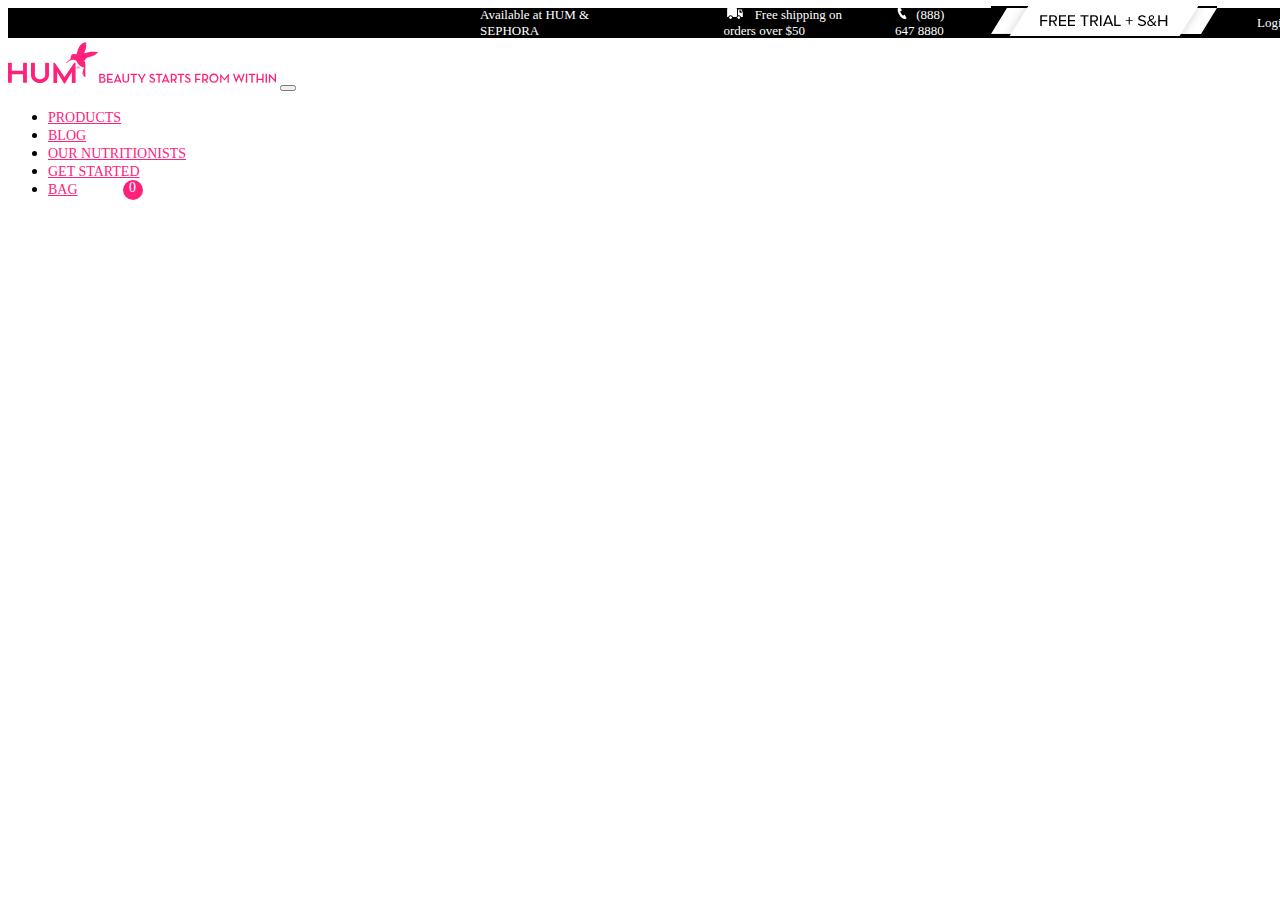
==== src/index.html @ f30cdc11 "added files" ====
<!doctype html>
<html lang="en">

<head>
  <meta charset="utf-8">
  <meta name="viewport" content="width=device-width, initial-scale=1, shrink-to-fit=no">

  <!-- Bootstrap CSS -->
  <link rel="stylesheet" href="https://maxcdn.bootstrapcdn.com/bootstrap/4.0.0-beta.3/css/bootstrap.min.css" integrity="sha384-Zug+QiDoJOrZ5t4lssLdxGhVrurbmBWopoEl+M6BdEfwnCJZtKxi1KgxUyJq13dy"
    crossorigin="anonymous">
    <link rel="stylesheet" href="style/style.css">

  <title>Hum Landing Page</title>
</head>

<body>
  <!-- Page Container -->
  <div class="container-fluid p-0">
    <!-- Top bar -->
    <div class="topBar">
      <div class="avail">Available at HUM & SEPHORA</div>
      <div class="truck"><img src="img/truck.svg" alt="Freight Truck" class="shippingIcon"> Free shipping on orders over $50</div>
      <div class="phoneNumber"><img src="img/phone.svg" alt="Phone Number" class="phoneIcon"> (888) 647 8880</div>
      <div class="freeTrial"><img src="img/free-trial.png" alt="Free Trial"></div>
      <div class="login">Login</div>
    </div>
    <!-- End of Top bar -->

    <!-- NavBar -->
  <nav class="navbar navbar-expand-lg navbar-light bg-white">
    <a class="navbar-brand" href="#"><img src="img/logo-pink.svg" alt="hum-logo" height="50" width="268" id="humLogo"></a>
    <button class="navbar-toggler" type="button" data-toggle="collapse" data-target="#navbarText" aria-controls="navbarText" aria-expanded="false" aria-label="Toggle navigation">
      <span class="navbar-toggler-icon"></span>
    </button>
    <div class="collapse navbar-collapse" id="navbarText">
      <ul class="navbar-nav mr-auto">
        <li class="nav-item">
          <a class="nav-link" href="#">PRODUCTS</a>
        </li>
        <li class="nav-item">
          <a class="nav-link" href="#">BLOG</a>
        </li>
        <li class="nav-item">
          <a class="nav-link" href="#">OUR NUTRITIONISTS</a>
        </li>
        <li class="nav-item">
          <a class="nav-link" href="#">GET STARTED</a>
        </li>
        <li class="nav-item">
          <a class="nav-link" href="#">BAG<span class="badge">0</span></a>
        </li>
      </ul>
    </div>
  </nav>
    



  </div>













  <script src="https://code.jquery.com/jquery-3.2.1.slim.min.js" integrity="sha384-KJ3o2DKtIkvYIK3UENzmM7KCkRr/rE9/Qpg6aAZGJwFDMVNA/GpGFF93hXpG5KkN"
    crossorigin="anonymous"></script>
  <script src="https://cdnjs.cloudflare.com/ajax/libs/popper.js/1.12.9/umd/popper.min.js" integrity="sha384-ApNbgh9B+Y1QKtv3Rn7W3mgPxhU9K/ScQsAP7hUibX39j7fakFPskvXusvfa0b4Q"
    crossorigin="anonymous"></script>
  <script src="https://maxcdn.bootstrapcdn.com/bootstrap/4.0.0-beta.3/js/bootstrap.min.js" integrity="sha384-a5N7Y/aK3qNeh15eJKGWxsqtnX/wWdSZSKp+81YjTmS15nvnvxKHuzaWwXHDli+4"
    crossorigin="anonymous"></script>
</body>

</html>
---- src/style/style.css ----
:root {
  --top-bar-font-size: 	.8125rem;
  --nav-link-font-color: #ff227a;
  --nav-link-font-size: 0.875rem;
  
}


.container-fluid {
  margin: 0;
}

.topBar {
  display: flex;
  align-items: center;
  flex-wrap: nowrap;
  color: white;
  width: 100vw;
  height: 30px;
  background: #000;
  font-size: var(--top-bar-font-size);
}



.shippingIcon {
  height: 11px;
  width: 24px;
  padding-right: 4px;
}

.phoneIcon {
  height: 12px;
  width: 14px;
  padding-right: 4px;
}

.avail {
  margin-left: 29.5rem;
  position: relative;
}

.truck {
  margin-left: 7.6rem;
  position: relative;
}

.phoneNumber {
  margin-left: 1.7rem;
  position: relative;
}

.freeTrial {
  margin-left: 1.5rem;
  position: relative;
}

.login {
  margin-left: 2.5rem;
  position: relative;
}

.badge {
  background-color: #ff227a;
  border-radius: 50%;
  width: 20px;
  height: 20px;
  margin: 0 0 0 45px;
  font-size: var(--nav-link-font-size);
  text-align: center;
  position: absolute;
  color: white;  
}

.nav-link {
  color: var(--nav-link-font-color) !important;
  font-size: var(--nav-link-font-size);

}
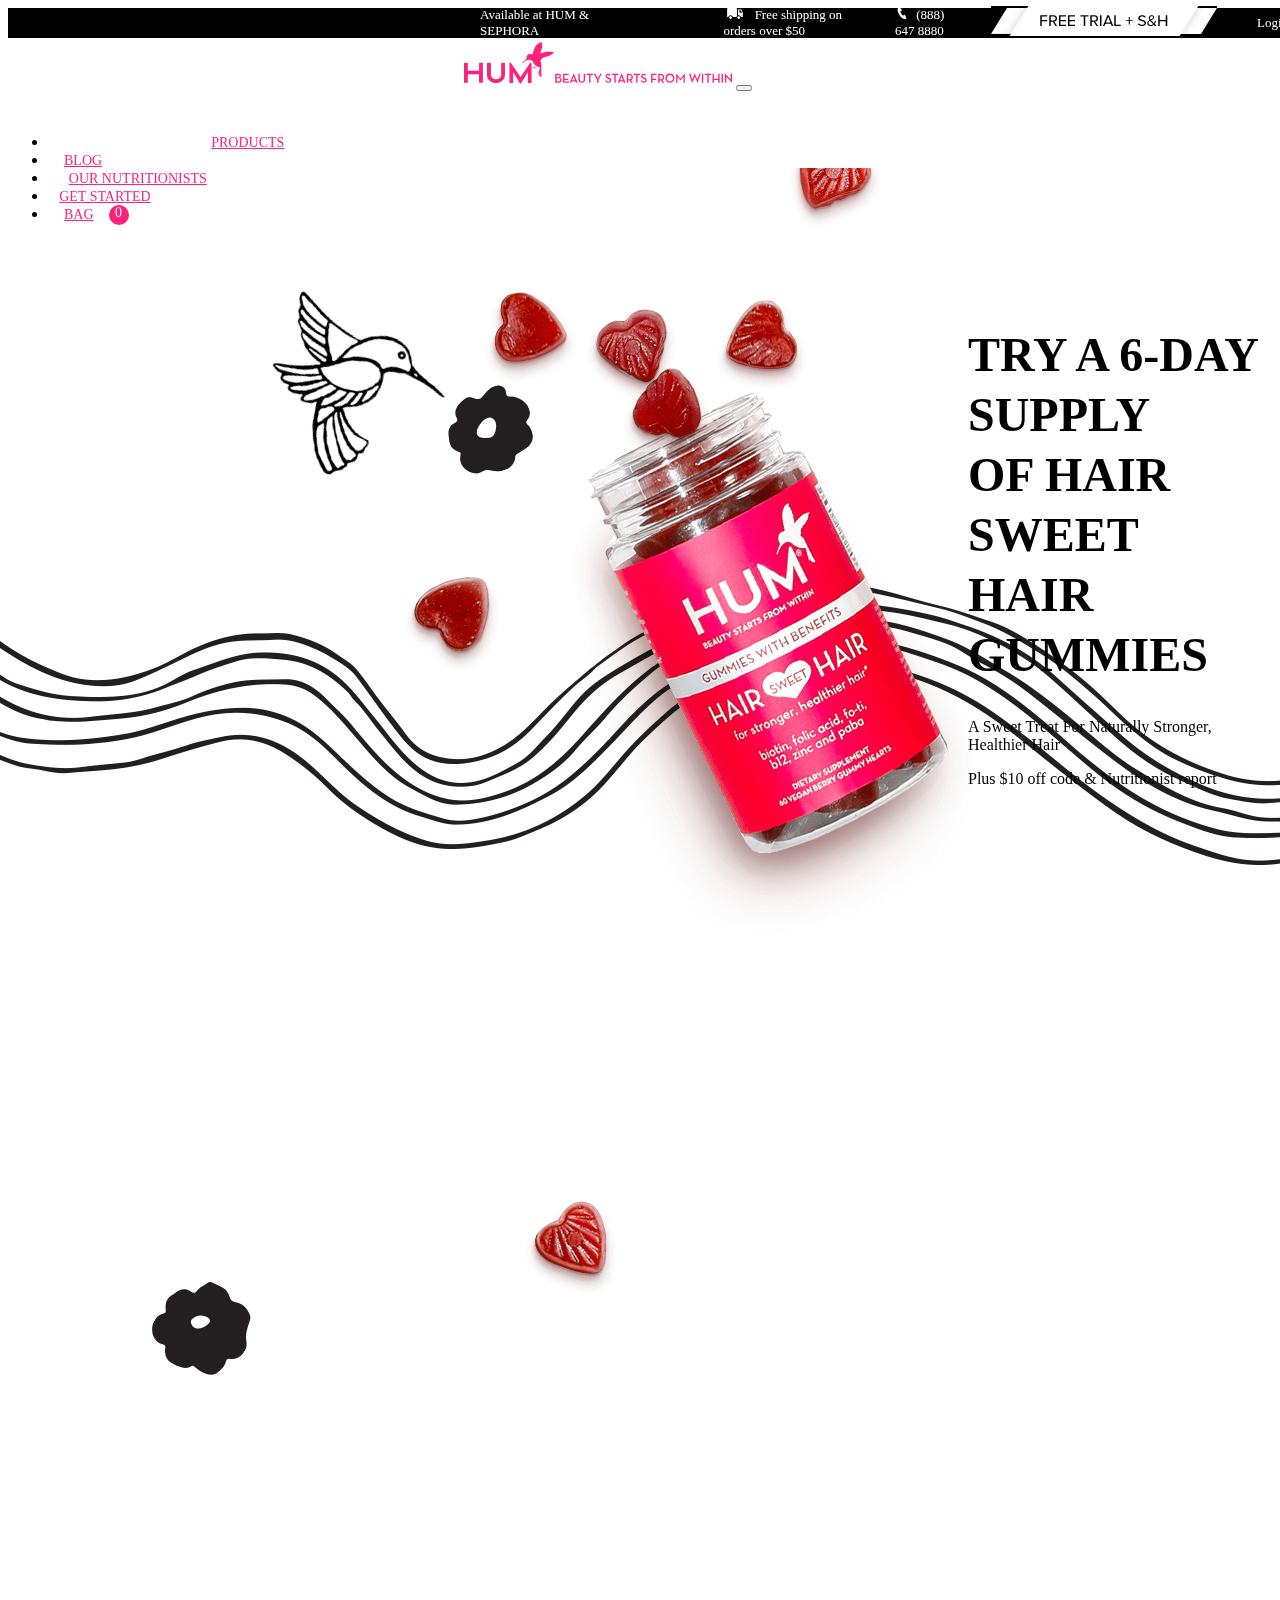
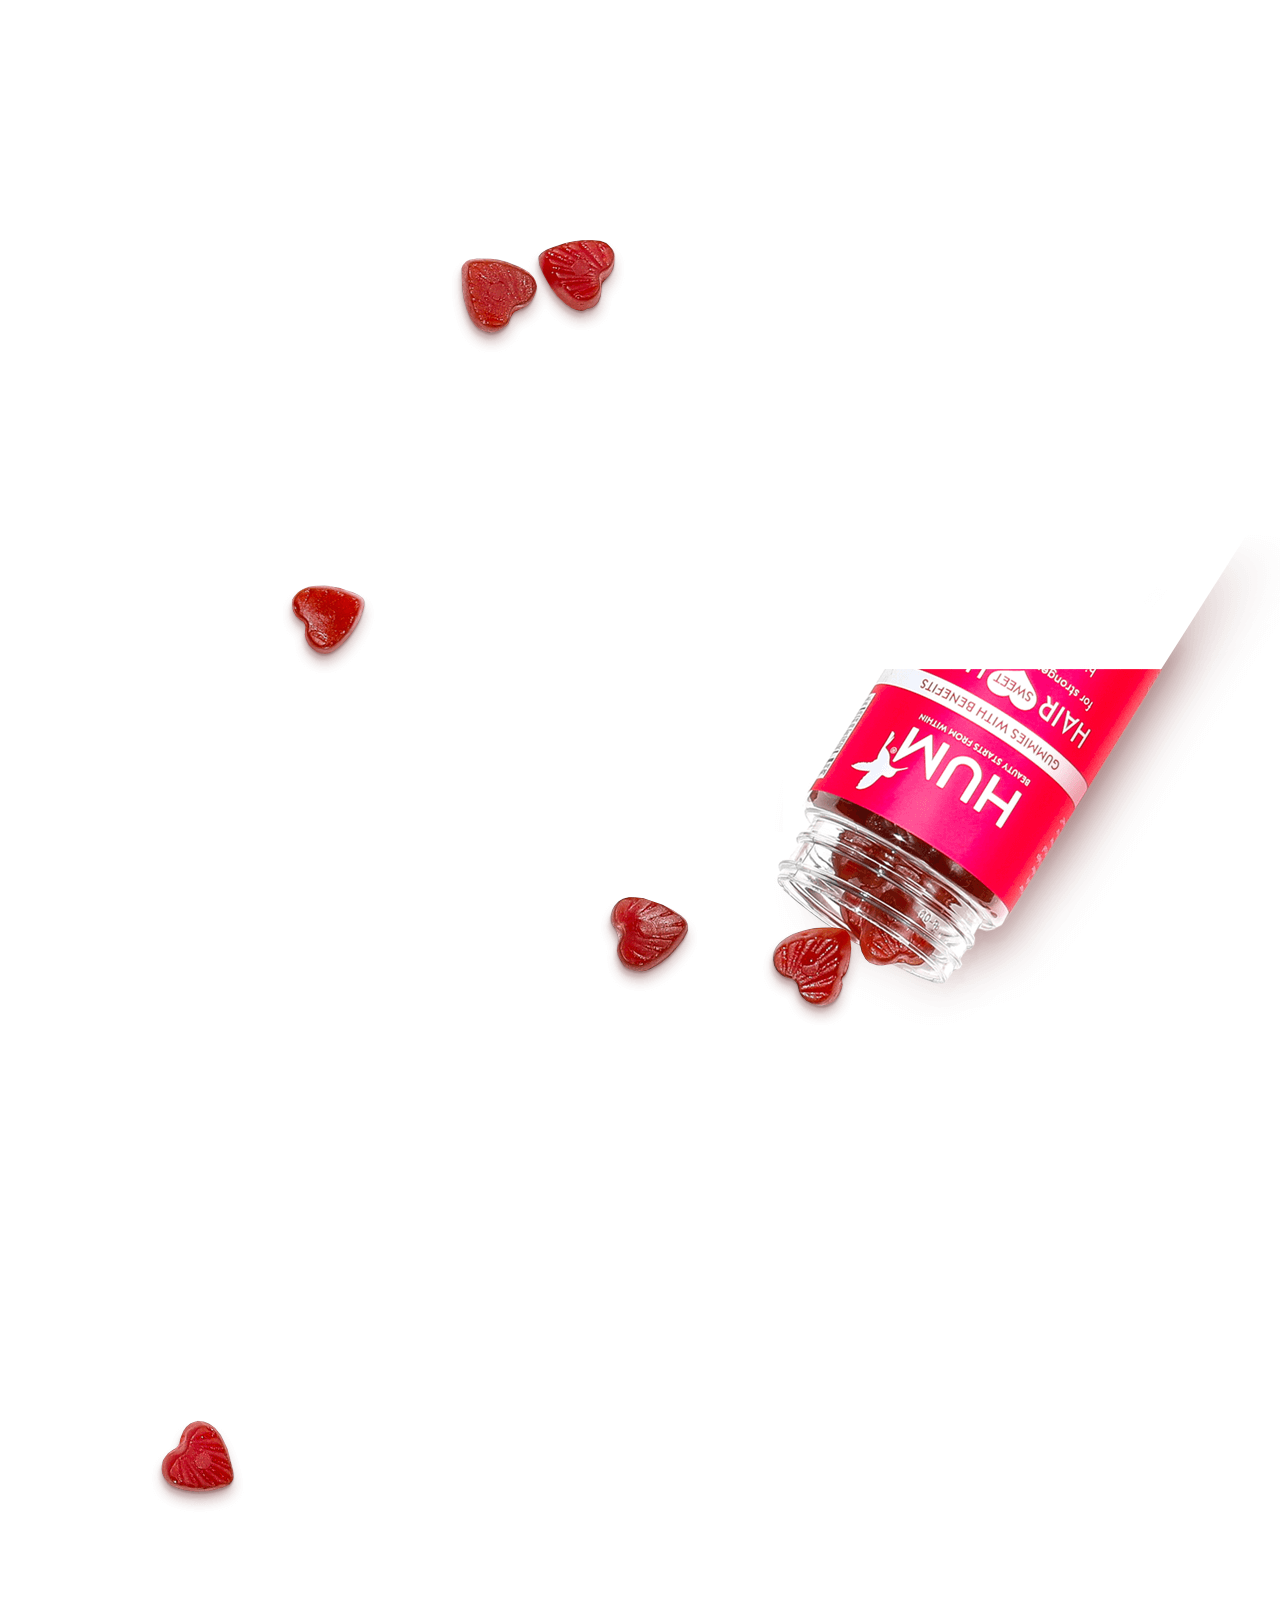
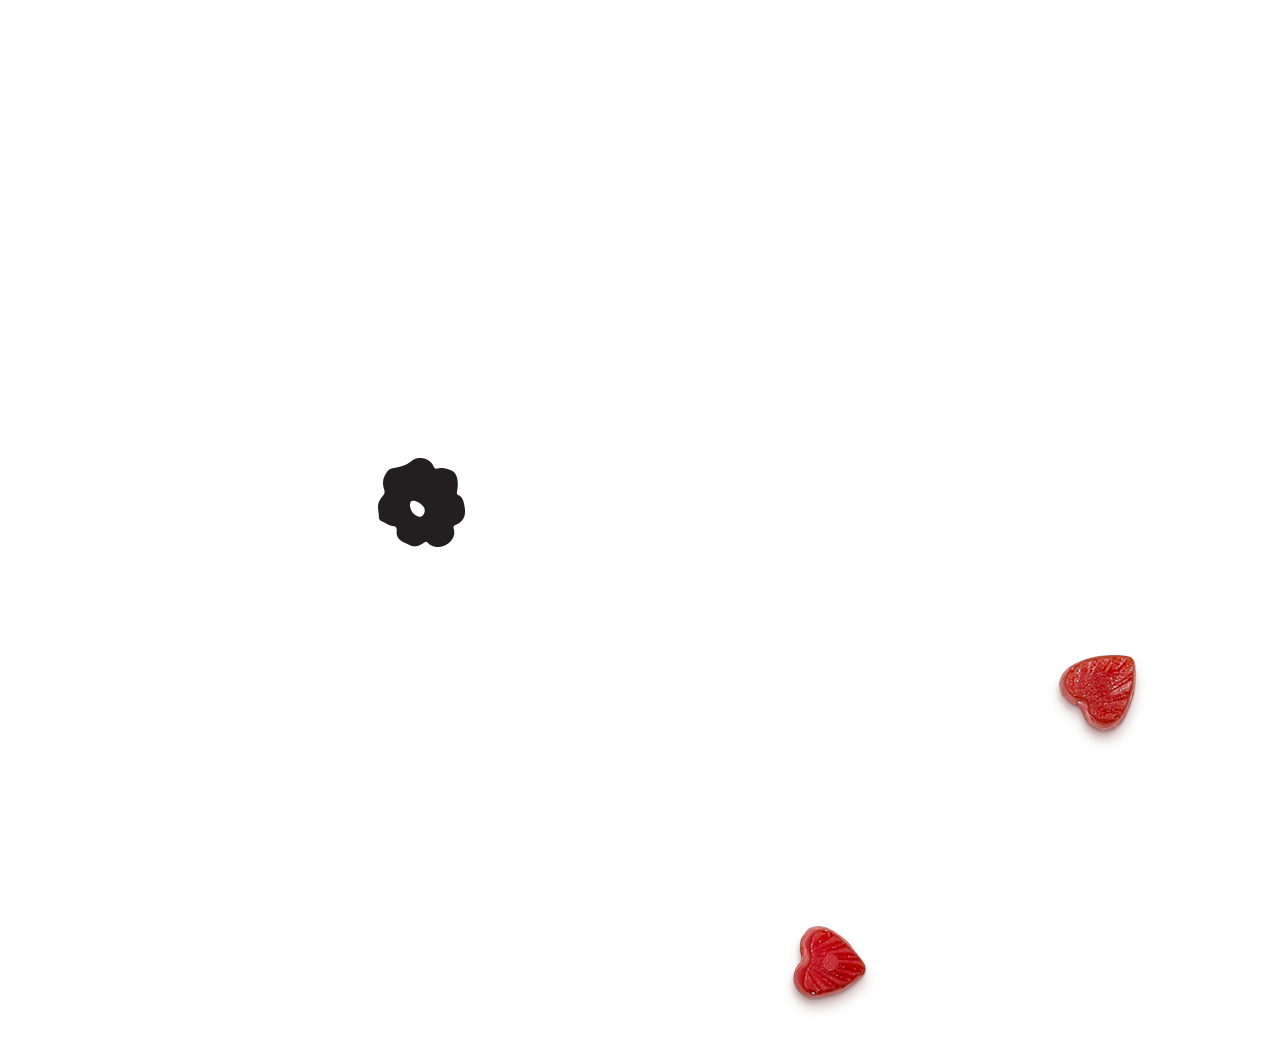
==== commit e31cb7ec: "more code" ====
--- a/src/index.html
+++ b/src/index.html
@@ -27,32 +27,50 @@
     <!-- End of Top bar -->
 
     <!-- NavBar -->
-  <nav class="navbar navbar-expand-lg navbar-light bg-white">
-    <a class="navbar-brand" href="#"><img src="img/logo-pink.svg" alt="hum-logo" height="50" width="268" id="humLogo"></a>
+  <nav class="navbar navbar-expand-lg navbar-light pt-0">
+    <a class="navbar-brand" href="#"><img src="img/logo-pink.svg" alt="hum-logo" height="50" width="268" id="humLogo" style="margin-left: 28.5rem;"></a>
     <button class="navbar-toggler" type="button" data-toggle="collapse" data-target="#navbarText" aria-controls="navbarText" aria-expanded="false" aria-label="Toggle navigation">
       <span class="navbar-toggler-icon"></span>
     </button>
     <div class="collapse navbar-collapse" id="navbarText">
-      <ul class="navbar-nav mr-auto">
-        <li class="nav-item">
-          <a class="nav-link" href="#">PRODUCTS</a>
-        </li>
-        <li class="nav-item">
-          <a class="nav-link" href="#">BLOG</a>
-        </li>
-        <li class="nav-item">
-          <a class="nav-link" href="#">OUR NUTRITIONISTS</a>
-        </li>
-        <li class="nav-item">
-          <a class="nav-link" href="#">GET STARTED</a>
-        </li>
-        <li class="nav-item">
-          <a class="nav-link" href="#">BAG<span class="badge">0</span></a>
-        </li>
-      </ul>
+      <div class="navAlign">
+        <ul class="navbar-nav ml-auto">
+          <li class="nav-item">
+            <a class="nav-link products" href="#">PRODUCTS</a>
+          </li>
+          <li class="nav-item">
+            <a class="nav-link blog" href="#">BLOG</a>
+          </li>
+          <li class="nav-item">
+            <a class="nav-link OurNutritionists" href="#">OUR NUTRITIONISTS</a>
+          </li>
+          <li class="nav-item">
+            <a class="nav-link getStarted" href="#">GET STARTED</a>
+          </li>
+          <li class="nav-item">
+            <a class="nav-link bag" href="#">BAG<span class="badge">0</span></a>
+          </li>
+        </ul>
+      </div>
     </div>
   </nav>
-    
+<!-- End of Navbar -->
+<!-- BG Image -->
+<div class="bgImage"><img src="img/hsh-bg.png" alt="back ground image"></div>
+<div class="row">
+  <div class="col">
+    <h1 class="sixDay">
+      TRY A 6-DAY SUPPLY<br/>
+      OF HAIR SWEET<br/>
+      HAIR GUMMIES<br/>
+    </h1>
+    <div class="sweetTreat">
+      <p>A Sweet Treat For Naturally Stronger, Healthier Hair</p>
+      <p>Plus $10 off code & Nutritionist report</p>
+    </div>
+  </div>
+</div>
+
 
 
 
--- a/src/style/style.css
+++ b/src/style/style.css
@@ -2,9 +2,14 @@
   --top-bar-font-size: 	.8125rem;
   --nav-link-font-color: #ff227a;
   --nav-link-font-size: 0.875rem;
-  
 }
 
+.bgImage {
+  position: absolute;
+  margin-left: -300px;
+  margin-top: -71px;
+  z-index: -1;
+}
 
 .container-fluid {
   margin: 0;
@@ -20,7 +25,6 @@
   background: #000;
   font-size: var(--top-bar-font-size);
 }
-
 
 
 .shippingIcon {
@@ -65,7 +69,7 @@
   border-radius: 50%;
   width: 20px;
   height: 20px;
-  margin: 0 0 0 45px;
+  margin: 0 0 0 15px;
   font-size: var(--nav-link-font-size);
   text-align: center;
   position: absolute;
@@ -75,5 +79,49 @@
 .nav-link {
   color: var(--nav-link-font-color) !important;
   font-size: var(--nav-link-font-size);
+}
 
-}+.products {
+  margin-left: 10.2rem;
+}
+
+.blog {
+  margin-left: 1rem;
+}
+
+.OurNutritionists {
+  margin-left: 1.3rem;
+}
+
+.getStarted {
+  margin-left: 0.7rem;
+}
+
+.bag {
+  margin-left: 1rem;
+}
+
+.navAlign {
+  display: flex !important;
+  justify-content: space-between;
+  flex-wrap: nowrap !important;
+  margin-top: 25px;
+  position: relative !important;
+}
+
+.sixDay {
+  font-size: 3rem;
+  line-height: 3.75rem;
+  position: relative;
+  margin-left: 60rem;
+  margin-top: 5.4rem;
+}
+
+.sweetTreat {
+  position: relative;
+  margin-left: 60rem;
+  margin-top: 1.5rem;
+  margin-bottom: 0px !important;
+  font-weight: 400;
+
+}
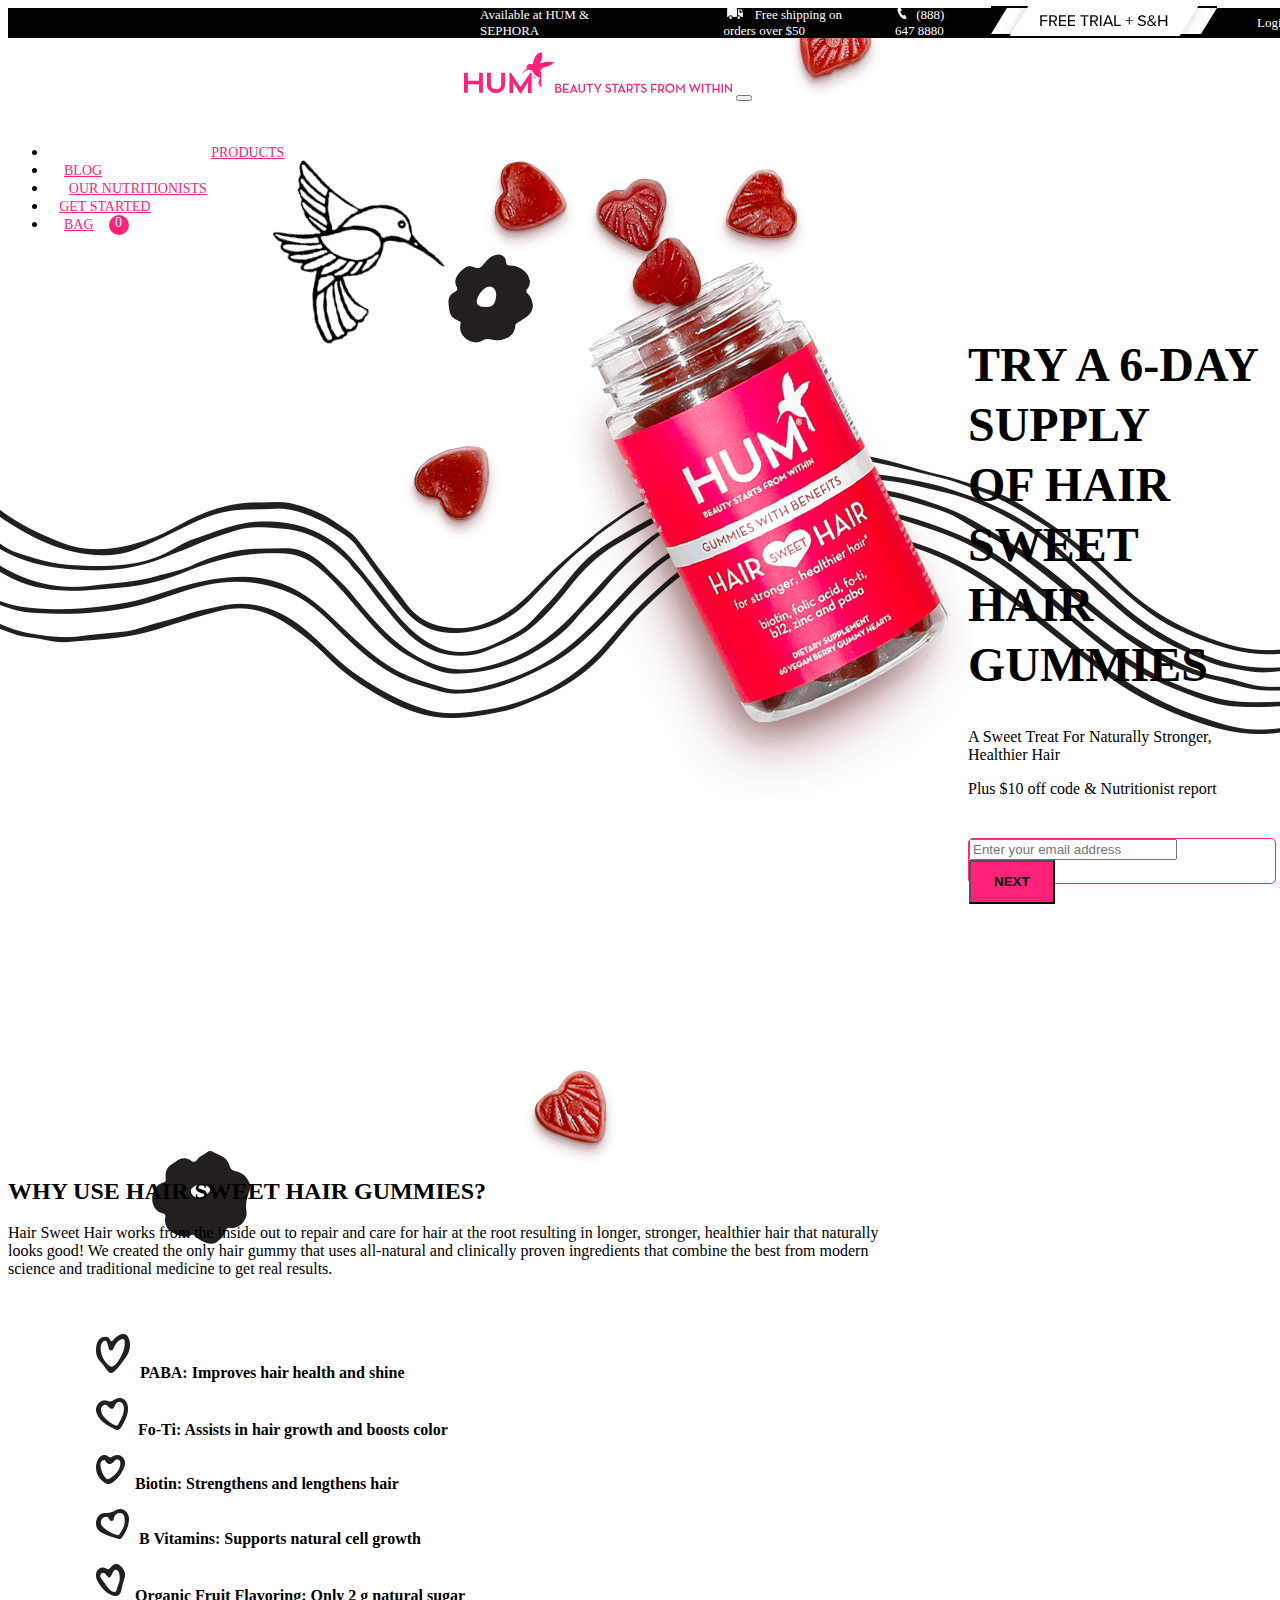
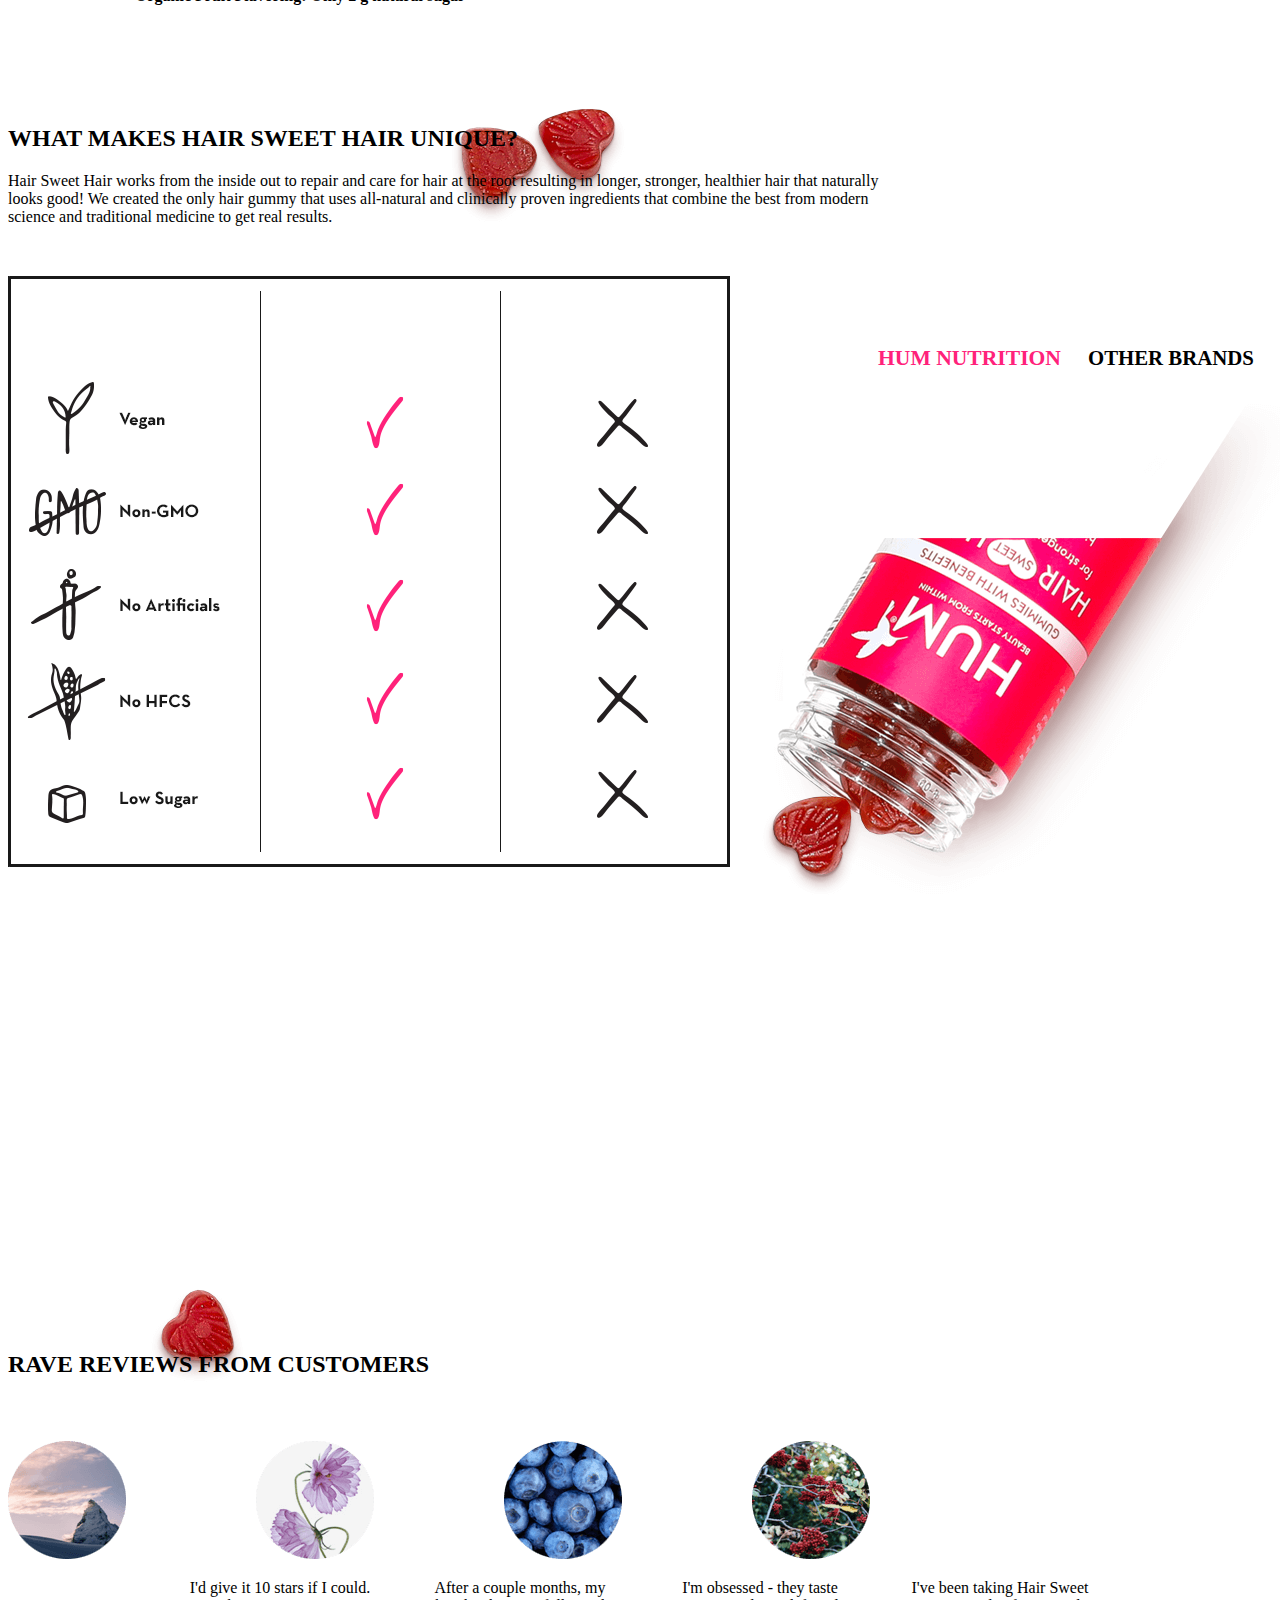
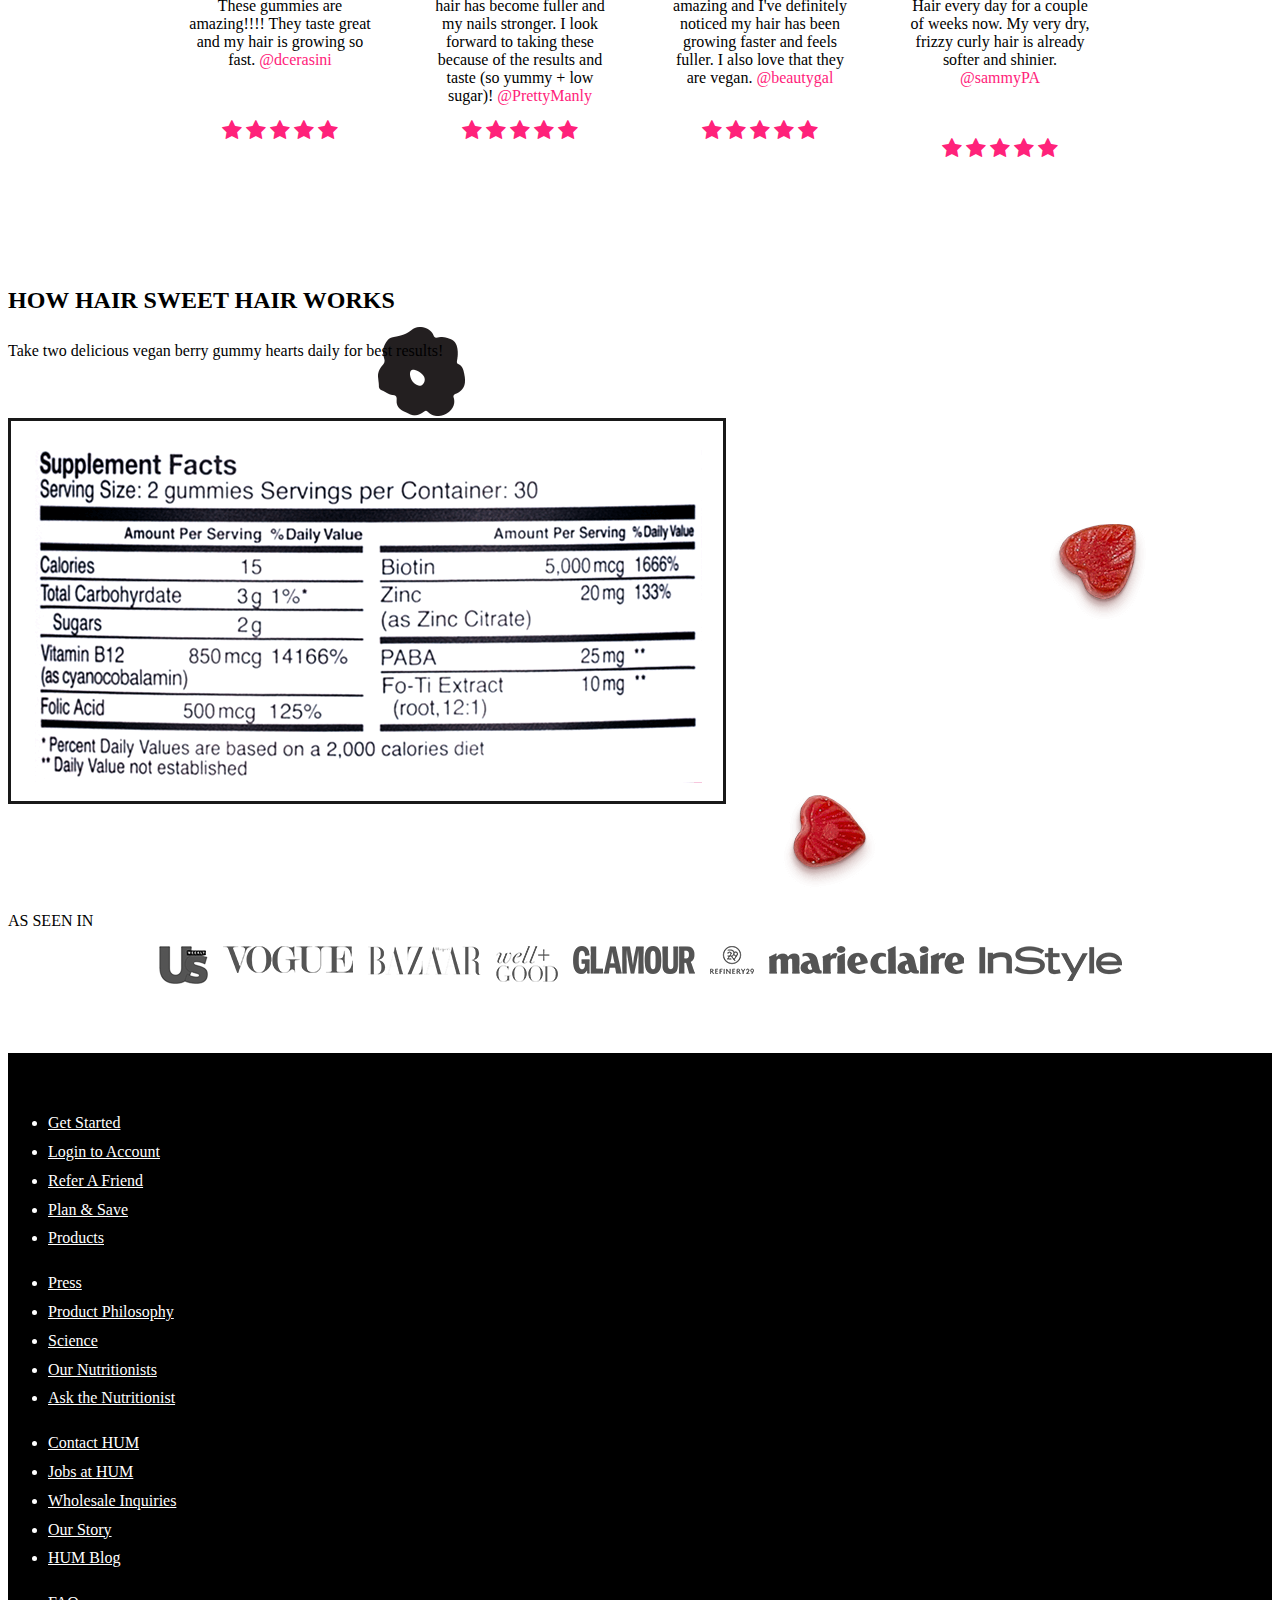
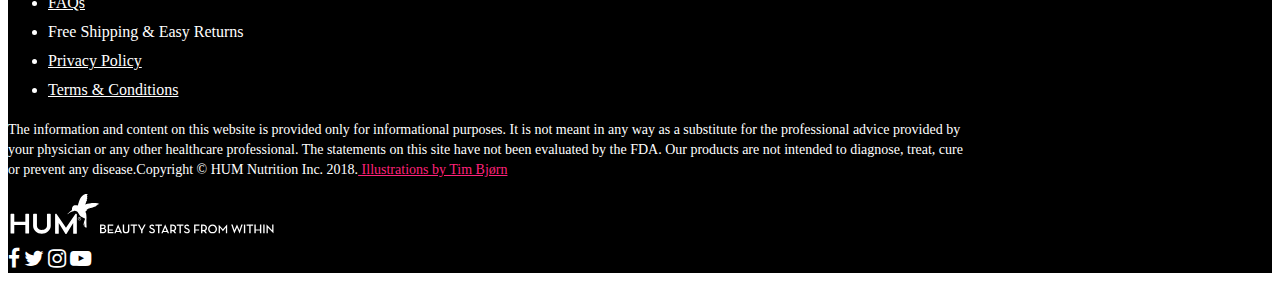
==== commit fadba3af: "finished the test" ====
--- a/src/index.html
+++ b/src/index.html
@@ -9,6 +9,7 @@
   <link rel="stylesheet" href="https://maxcdn.bootstrapcdn.com/bootstrap/4.0.0-beta.3/css/bootstrap.min.css" integrity="sha384-Zug+QiDoJOrZ5t4lssLdxGhVrurbmBWopoEl+M6BdEfwnCJZtKxi1KgxUyJq13dy"
     crossorigin="anonymous">
     <link rel="stylesheet" href="style/style.css">
+    <link href="https://maxcdn.bootstrapcdn.com/font-awesome/4.7.0/css/font-awesome.min.css" rel="stylesheet" integrity="sha384-wvfXpqpZZVQGK6TAh5PVlGOfQNHSoD2xbE+QkPxCAFlNEevoEH3Sl0sibVcOQVnN" crossorigin="anonymous">
 
   <title>Hum Landing Page</title>
 </head>
@@ -25,10 +26,12 @@
       <div class="login">Login</div>
     </div>
     <!-- End of Top bar -->
-
+    <!-- BG Image -->
+    <div class="bgImage"><img src="img/hsh-bg.png" alt="back ground image"></div>
+    <!-- End -->
     <!-- NavBar -->
   <nav class="navbar navbar-expand-lg navbar-light pt-0">
-    <a class="navbar-brand" href="#"><img src="img/logo-pink.svg" alt="hum-logo" height="50" width="268" id="humLogo" style="margin-left: 28.5rem;"></a>
+    <a class="navbar-brand" href="#"><img src="img/logo-pink.svg" alt="hum-logo" height="50" width="268" id="humLogo" style="margin-left: 28.5rem; margin-top: 10px;"></a>
     <button class="navbar-toggler" type="button" data-toggle="collapse" data-target="#navbarText" aria-controls="navbarText" aria-expanded="false" aria-label="Toggle navigation">
       <span class="navbar-toggler-icon"></span>
     </button>
@@ -55,8 +58,7 @@
     </div>
   </nav>
 <!-- End of Navbar -->
-<!-- BG Image -->
-<div class="bgImage"><img src="img/hsh-bg.png" alt="back ground image"></div>
+<!-- Try Product Input -->
 <div class="row">
   <div class="col">
     <h1 class="sixDay">
@@ -65,35 +67,204 @@
       HAIR GUMMIES<br/>
     </h1>
     <div class="sweetTreat">
-      <p>A Sweet Treat For Naturally Stronger, Healthier Hair</p>
+      <p class="mb-0">A Sweet Treat For Naturally Stronger, Healthier Hair</p>
       <p>Plus $10 off code & Nutritionist report</p>
-    </div>
-  </div>
-</div>
-
-
-
-
-  </div>
-
-
-
-
-
-
-
-
-
-
-
-
-
+      <div class="input-group mb-3">
+        <input type="email" class="form-control" placeholder="Enter your email address" aria-label="User Email" aria-describedby="basic-addon2">
+        <div class="input-group-append">
+          <button class="btn text-white" type="button">NEXT</button>
+        </div>
+      </div>
+    </div>   
+  </div>
+</div>
+<!-- End of input -->
+<!-- Why Use Hair Block -->
+<div class="hairBlock text-center">
+  <h2>WHY USE HAIR SWEET HAIR GUMMIES?</h2>
+  <P>Hair Sweet Hair works from the inside out to repair and care for hair at the root resulting in longer, stronger, healthier hair that naturally<br />looks good! We created the only hair gummy that uses all-natural and clinically proven ingredients that combine the best from modern<br />science and traditional medicine to get real results.</P>
+    <ul class="hearts">
+      <li><img src="img/p1.png" class="heartLi">PABA: Improves hair health and shine</li>
+      <li><img src="img/p2.png" class="heartLi">Fo-Ti: Assists in hair growth and boosts color</li>
+      <li><img src="img/p3.png" class="heartLi">Biotin: Strengthens and lengthens hair</li>
+      <li><img src="img/p4.png" class="heartLi">B Vitamins: Supports natural cell growth</li>
+      <li><img src="img/p5.png" class="heartLi">Organic Fruit Flavoring: Only 2 g natural sugar</li>
+    </ul>
+</div>
+<!-- End why use hair -->
+<!-- What makes hair sweet block -->
+<div class="hairSweet text-center">
+  <h2>WHAT MAKES HAIR SWEET HAIR UNIQUE?</h2>
+  <p>Hair Sweet Hair works from the inside out to repair and care for hair at the root resulting in longer, stronger, healthier hair that naturally<br />
+    looks good! We created the only hair gummy that uses all-natural and clinically proven ingredients that combine the best from modern<br /> science and traditional medicine to get real results.</p>
+    <div class="humNutrition">HUM NUTRITION</div>
+    <div class="otherBrandsText">OTHER BRANDS</div>
+    <div class="otherBrands"><img src="img/HSHimage.png" alt="Compare Image"></div>
+</div>
+<!-- end what makes hair sweet-->
+<!-- Customer Review -->
+<div class="container1">
+  <div class="row">
+    <div class="col text-center text-uppercase px-auto">
+      <h2>RAVE REVIEWS FROM CUSTOMERS</h2>
+    </div>
+  </div>
+  <div class="row d-block">
+     <div class="col-12 text-center py-3">
+       <img class="raveImg" src="img/layer-192.png" width="862" height="118" atl="customer's review">
+     </div>
+  </div>
+  <div class="rowGrid">
+    <div>
+      <p>I'd give it 10 stars if I could. These gummies are amazing!!!! They taste great and my hair is growing so fast.
+        <span class="d-block pinkSymbol ">@dcerasini</span>
+      </p><br><br>
+      <div class="stars1">
+        <span class="fa fa-star fa-lg" aria-hidden="true"></span>
+        <span class="fa fa-star fa-lg" aria-hidden="true"></span>
+        <span class="fa fa-star fa-lg" aria-hidden="true"></span>
+        <span class="fa fa-star fa-lg" aria-hidden="true"></span>
+        <span class="fa fa-star fa-lg" aria-hidden="true"></span>
+      </div>
+    </div>
+    <div>
+      <p>After a couple months, my hair has become fuller and my nails stronger. I look forward to taking these because of the results and taste (so yummy + low sugar)!
+        <span class="d-block pinkSymbol ">@PrettyManly</span>
+      </p>
+      <div class="stars2">
+        <span class="fa fa-star fa-lg" aria-hidden="true"></span>
+        <span class="fa fa-star fa-lg" aria-hidden="true"></span>
+        <span class="fa fa-star fa-lg" aria-hidden="true"></span>
+        <span class="fa fa-star fa-lg" aria-hidden="true"></span>
+        <span class="fa fa-star fa-lg" aria-hidden="true"></span>
+      </div>
+    </div>
+    <div>
+      <p>I'm obsessed - they taste amazing and I've definitely noticed my hair has been growing faster and feels fuller. I also love
+      that they are vegan.
+        <span class="d-block pinkSymbol ">@beautygal</span>
+      </p><br>
+      <div class="stars3">
+        <span class="fa fa-star fa-lg" aria-hidden="true"></span>
+        <span class="fa fa-star fa-lg" aria-hidden="true"></span>
+        <span class="fa fa-star fa-lg" aria-hidden="true"></span>
+        <span class="fa fa-star fa-lg" aria-hidden="true"></span>
+        <span class="fa fa-star fa-lg" aria-hidden="true"></span>
+      </div>
+    </div>
+    <div>
+      <p>I've been taking Hair Sweet Hair every day for a couple of weeks now. My very dry, frizzy curly hair is already softer
+        and shinier.
+        <span class="d-block pinkSymbol ">@sammyPA</span>
+      </p><br><br>
+      <div class="stars4">
+        <span class="fa fa-star fa-lg" aria-hidden="true"></span>
+        <span class="fa fa-star fa-lg" aria-hidden="true"></span>
+        <span class="fa fa-star fa-lg" aria-hidden="true"></span>
+        <span class="fa fa-star fa-lg" aria-hidden="true"></span>
+        <span class="fa fa-star fa-lg" aria-hidden="true"></span>
+      </div>
+    </div>
+  </div>
+</div>
+<div class="howItWorks text-center">
+  <h2>HOW HAIR SWEET HAIR WORKS</h2>
+  <p class="vegan">Take two delicious vegan berry gummy hearts daily for best results!</p>
+  <div class="supFacts">
+    <img src="img/2-layers.png" alt="Supplement Facts">
+  </div>
+</div>
+<!-- end of customer review -->
+<!-- As Seen on Magazine -->
+<div>
+  <p class="text-center asSeenIn">AS SEEN IN</p>
+</div>
+<div class="magazineImg">
+  <div><img src="img/us-weekly.png" alt="us-weekly"></div>
+  <div><img src="img/vogue.png" alt="vogue"></div>
+  <div><img src="img/harpers-bazaar.png" alt="harpers-bazaar"></div>
+  <div><img src="img/well-and-good.png" alt="well-and-good"></div>
+  <div><img src="img/glamour.png" alt="glamours"></div>
+  <div><img src="img/refinery-29.png" alt="refinery-29"></div>
+  <div><img src="img/marie-claire.png" alt="Marie Claire"></div>
+  <div><img src="img/in-style.png" alt="in-style"></div>
+</div>
+<!-- end Magizine -->
+<!-- Footer -->
+<footer>
+  <div class="container pageFooter">
+    <div class="row">
+      <div class="col-6 col-md-3">
+        <ul class="list-unstyled">
+          <li><a href="#" title="Get Started">Get Started</a></li>
+          <li><a href="#" title="Login to Account">Login to Account</a></li>
+          <li><a href="#" title="Refer A Friend">Refer A Friend</a></li>
+          <li><a href="#" title="Plan & Save">Plan & Save</a></li>
+          <li><a href="#" title="Products">Products</a></li>
+        </ul>
+      </div>
+      <div class="col-6 col-md-3">
+        <ul class="list-unstyled">
+          <li><a href="#" title="Press">Press</a></li>
+          <li><a href="#" title="Product Philosophy">Product Philosophy</a></li>
+          <li><a href="#" title="Science">Science</a></li>
+          <li><a href="#" title="Our Nutritionists">Our Nutritionists</a></li>
+          <li><a href="#" title="Ask the Nutritionist">Ask the Nutritionist</a></li>
+        </ul>
+      </div>
+      <div class="col-6 col-md-3">
+        <ul class="list-unstyled">
+          <li><a href="#" title="Contact HUM">Contact HUM</a></li>
+          <li><a href="#" title="Jobs at HUM">Jobs at HUM</a></li>
+          <li><a href="#" title="Wholesale Inquiries">Wholesale Inquiries</a></li>
+          <li><a href="#" title="Our Story">Our Story</a></li>
+          <li><a href="#" title="HUM Blog">HUM Blog</a></li>
+        </ul>
+      </div>
+      <div class="col-6 col-md-3">
+        <ul class="list-unstyled">
+          <li><a href="#" title="FAQs">FAQs</a></li>
+          <li><a href="#" title="Free Shipping & Easy Returns"></a>Free Shipping & Easy Returns </li>
+          <li><a href="#" title="Privacy Policy">Privacy Policy</a></li>
+          <li><a href="#" title="Terms & Conditions">Terms & Conditions</a></li>
+        </ul>
+      </div>
+      </div>
+      <div class="row text-center px-5 pt-4">
+        <div class="col note-footer text-center">
+          <p>The information and content on this website is provided only for informational purposes. It is not meant in any way as a
+          substitute for the professional advice provided by your physician or any other healthcare professional. The statements
+          on this site have not been evaluated by the FDA. Our products are not intended to diagnose, treat, cure or prevent any
+          disease.<span class="d-block">Copyright © HUM Nutrition Inc. 2018.<a href="#" title="company"> Illustrations by Tim Bjørn</a></span>
+          </p>
+      </div>
+      </div>
+      <div class="row py-5">
+      <div class="col-9">
+        <img src="img/logo.svg" width="268"  height="40" atl="logo"/>
+      </div>
+      <div class="col-3 text-left align-self-end">
+        <a href="#" title="social"><span class="fa fa-facebook fa-lg px-2" aria-hidden="true"></span></a>
+        <a href="#" title="social"><span class="fa fa-twitter fa-lg px-2" aria-hidden="true"></span></a>
+        <a href="#" title="social"><span class="fa fa-instagram fa-lg px-2" aria-hidden="true"></span></a>
+        <a href="#" title="social"><span class="fa fa-youtube-play fa-lg px-2" aria-hidden="true"></span></a>
+      </div>
+      </div>
+      </div>
+    </footer>
+    <!-- end -->
+  </div>
   <script src="https://code.jquery.com/jquery-3.2.1.slim.min.js" integrity="sha384-KJ3o2DKtIkvYIK3UENzmM7KCkRr/rE9/Qpg6aAZGJwFDMVNA/GpGFF93hXpG5KkN"
     crossorigin="anonymous"></script>
   <script src="https://cdnjs.cloudflare.com/ajax/libs/popper.js/1.12.9/umd/popper.min.js" integrity="sha384-ApNbgh9B+Y1QKtv3Rn7W3mgPxhU9K/ScQsAP7hUibX39j7fakFPskvXusvfa0b4Q"
     crossorigin="anonymous"></script>
   <script src="https://maxcdn.bootstrapcdn.com/bootstrap/4.0.0-beta.3/js/bootstrap.min.js" integrity="sha384-a5N7Y/aK3qNeh15eJKGWxsqtnX/wWdSZSKp+81YjTmS15nvnvxKHuzaWwXHDli+4"
     crossorigin="anonymous"></script>
+  <!-- <script>
+    for (let i = 0; i < 5; i++) {
+    document.qu('&#9733');
+    }
+  </script>   -->
 </body>
 
 </html>--- a/src/style/style.css
+++ b/src/style/style.css
@@ -2,13 +2,14 @@
   --top-bar-font-size: 	.8125rem;
   --nav-link-font-color: #ff227a;
   --nav-link-font-size: 0.875rem;
+  --primary-pink-color: #ff227a;
 }
 
 .bgImage {
-  position: absolute;
+  position: absolute !important;
   margin-left: -300px;
-  margin-top: -71px;
-  z-index: -1;
+  margin-top: -1px;
+  z-index: -10;
 }
 
 .container-fluid {
@@ -26,7 +27,6 @@
   font-size: var(--top-bar-font-size);
 }
 
-
 .shippingIcon {
   height: 11px;
   width: 24px;
@@ -65,7 +65,7 @@
 }
 
 .badge {
-  background-color: #ff227a;
+  background-color: var(--primary-pink-color);
   border-radius: 50%;
   width: 20px;
   height: 20px;
@@ -79,6 +79,7 @@
 .nav-link {
   color: var(--nav-link-font-color) !important;
   font-size: var(--nav-link-font-size);
+  padding-top: 20px;
 }
 
 .products {
@@ -121,7 +122,174 @@
   position: relative;
   margin-left: 60rem;
   margin-top: 1.5rem;
-  margin-bottom: 0px !important;
   font-weight: 400;
-
-}
+}
+
+input {
+  width: 200px;
+}
+
+.input-group {
+  width: 306px;
+  height: 44px;
+  margin-top: 40px;
+  border: 1px solid var(--primary-pink-color);
+  border-radius: 5px;
+
+}
+
+.btn {
+  width: 85.6px;
+  height: 44px;
+  background: var(--primary-pink-color);
+  font-weight: bold;  
+}
+
+.hairBlock {
+  margin-top: 294px;
+}
+
+.hearts {
+  margin-top: 30px;
+  list-style: none;
+  font-weight: bold;
+  height: 360px;
+  padding-left: 44px;
+  padding-top: 5px;
+  width: auto;
+  display: inline-block;
+  line-height: 40px;
+  }
+
+ .hearts li {
+  text-align: left !important;
+  padding-left: 44px;
+  padding-top: 5px;
+ }
+
+.heartLi {
+  padding-right: 10px;
+  padding-bottom: 5px;
+}
+
+.otherBrands {
+  margin-top: 50px;
+}
+
+.humNutrition {
+  position: absolute;
+  z-index: 10;
+  color: var(--primary-pink-color);
+  font-weight: bold;
+  width: 210px;
+  height: 30px;
+  margin-left: 870px;
+  margin-top: 104px;
+  font-size: 1.35rem;
+}
+
+.otherBrandsText {
+  position: absolute;
+  z-index: 10;
+  color: #000;
+  font-weight: bold;
+  width: 210px;
+  height: 30px;
+  margin-left: 1080px;
+  margin-top: 104px;
+  font-size: 1.3rem;
+}
+
+.container1 {
+  margin-top: 480px;
+}
+
+.fa-star, .pinkSymbol {
+  color: var(--primary-pink-color);
+}
+
+.reviewText {
+  margin-left: 55px;
+}
+
+.reviewText1 {
+  margin-left: 400px;
+}
+
+.rowGrid {
+  display: grid;
+  grid-template-columns: 190px 190px 190px 190px;
+  justify-content: center;
+  text-align: center;
+  grid-gap: 50px;
+}
+
+.raveImg {
+  margin-top: 43px;
+}
+
+.howItWorks {
+  margin-top: 130px;
+}
+
+.supFacts {
+  margin-top: 58px;
+}
+
+.vegan {
+  margin-top: 28px;
+}
+
+.asSeenIn {
+  margin-top: 104px;
+}
+
+.magazineImg {
+  margin-top: 15px;
+  margin-bottom: 65px;
+  display: grid;
+  grid-template-columns: auto auto auto auto auto auto auto auto;
+  grid-gap: 15px;
+  justify-content: center;
+  align-content: center;
+  text-align: center;
+}
+
+footer {
+  background-color: #000;
+  color: #fff;
+  padding-top: 40px;
+  line-height: 1.8;
+  font-size: 16px;
+}
+
+footer a {
+  color: #fff;
+}
+
+footer a:hover {
+  color: #fff;
+  text-decoration: none;
+  font-weight: bold;
+}
+
+footer .fa {
+  color: #fff;
+}
+
+.note-footer {
+  font-size: 14px;
+  line-height: 20px;
+  font-weight: 300;
+  max-width: 968px;
+}
+
+.note-footer a {
+  color: var(--primary-pink-color);
+}
+
+.note-footer span a:hover {
+  text-decoration: none;
+  font-weight: bold;
+  color: var(--primary-pink-color);
+}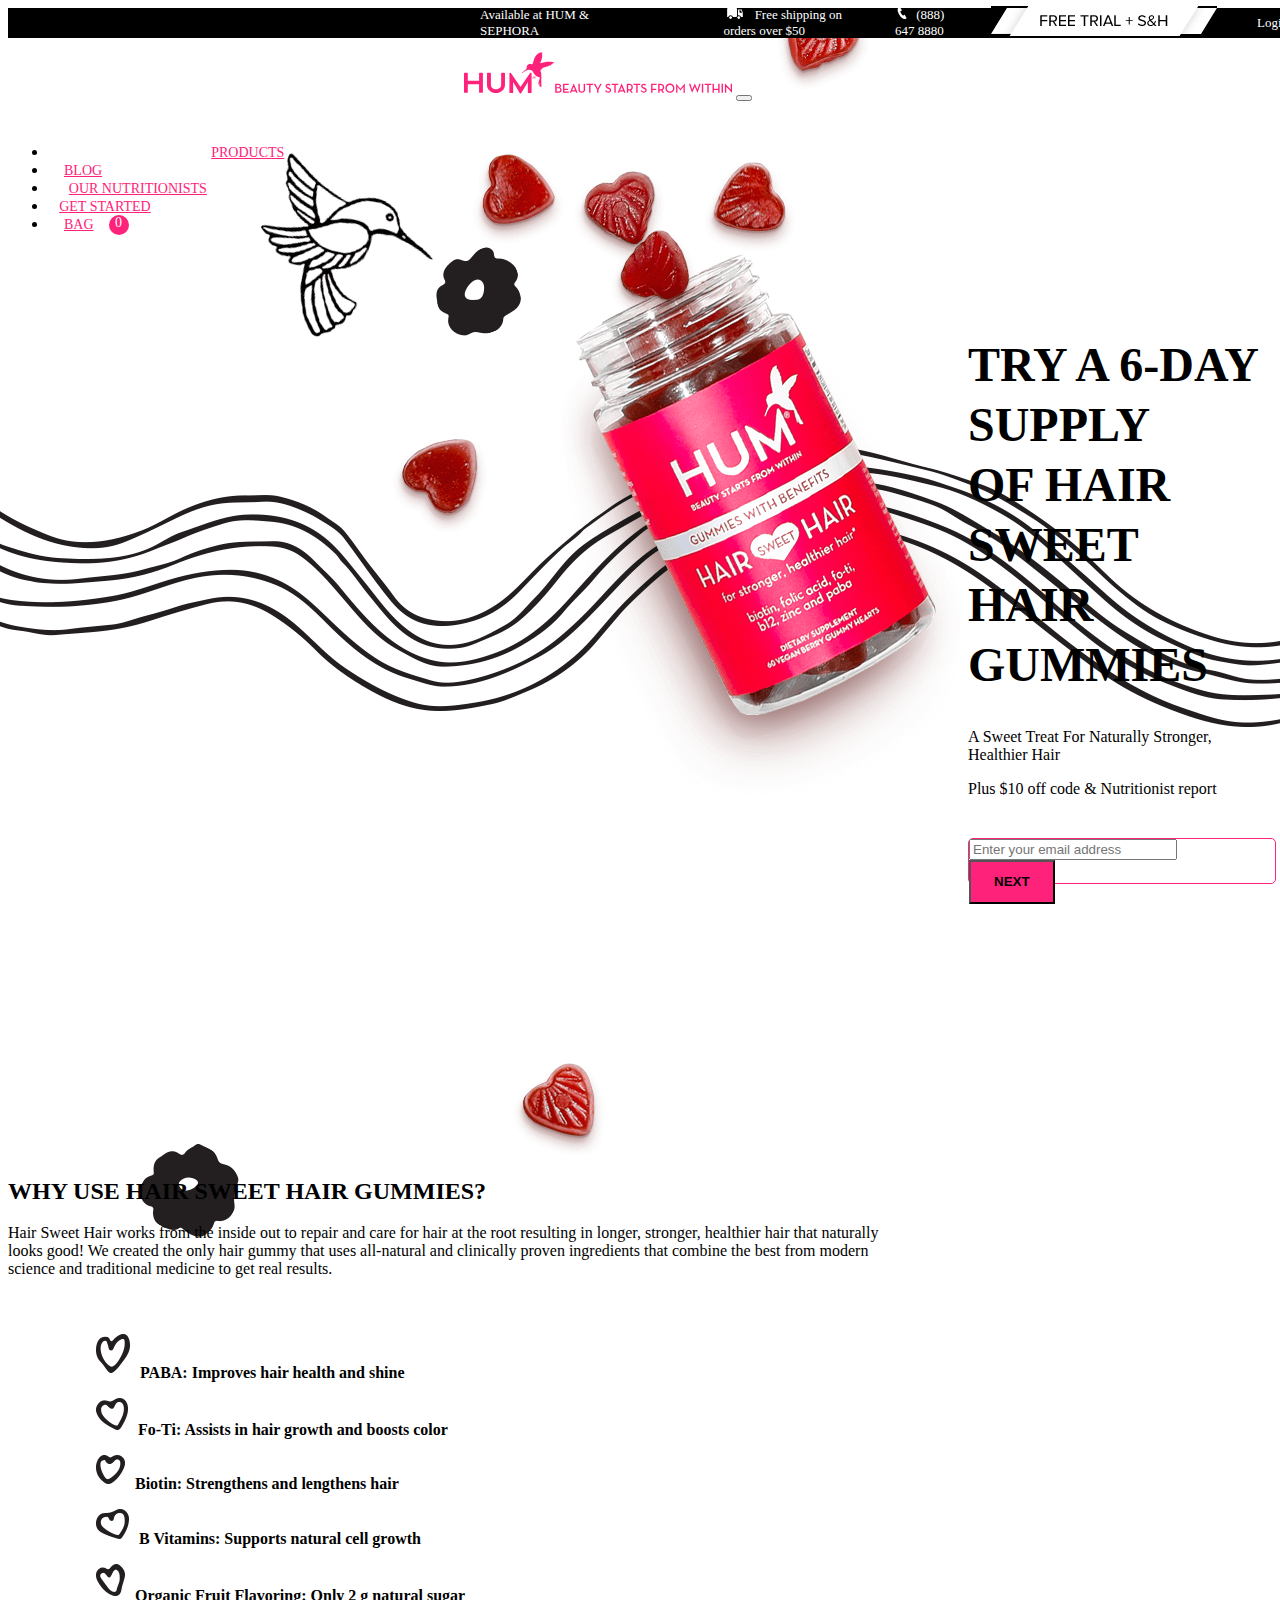
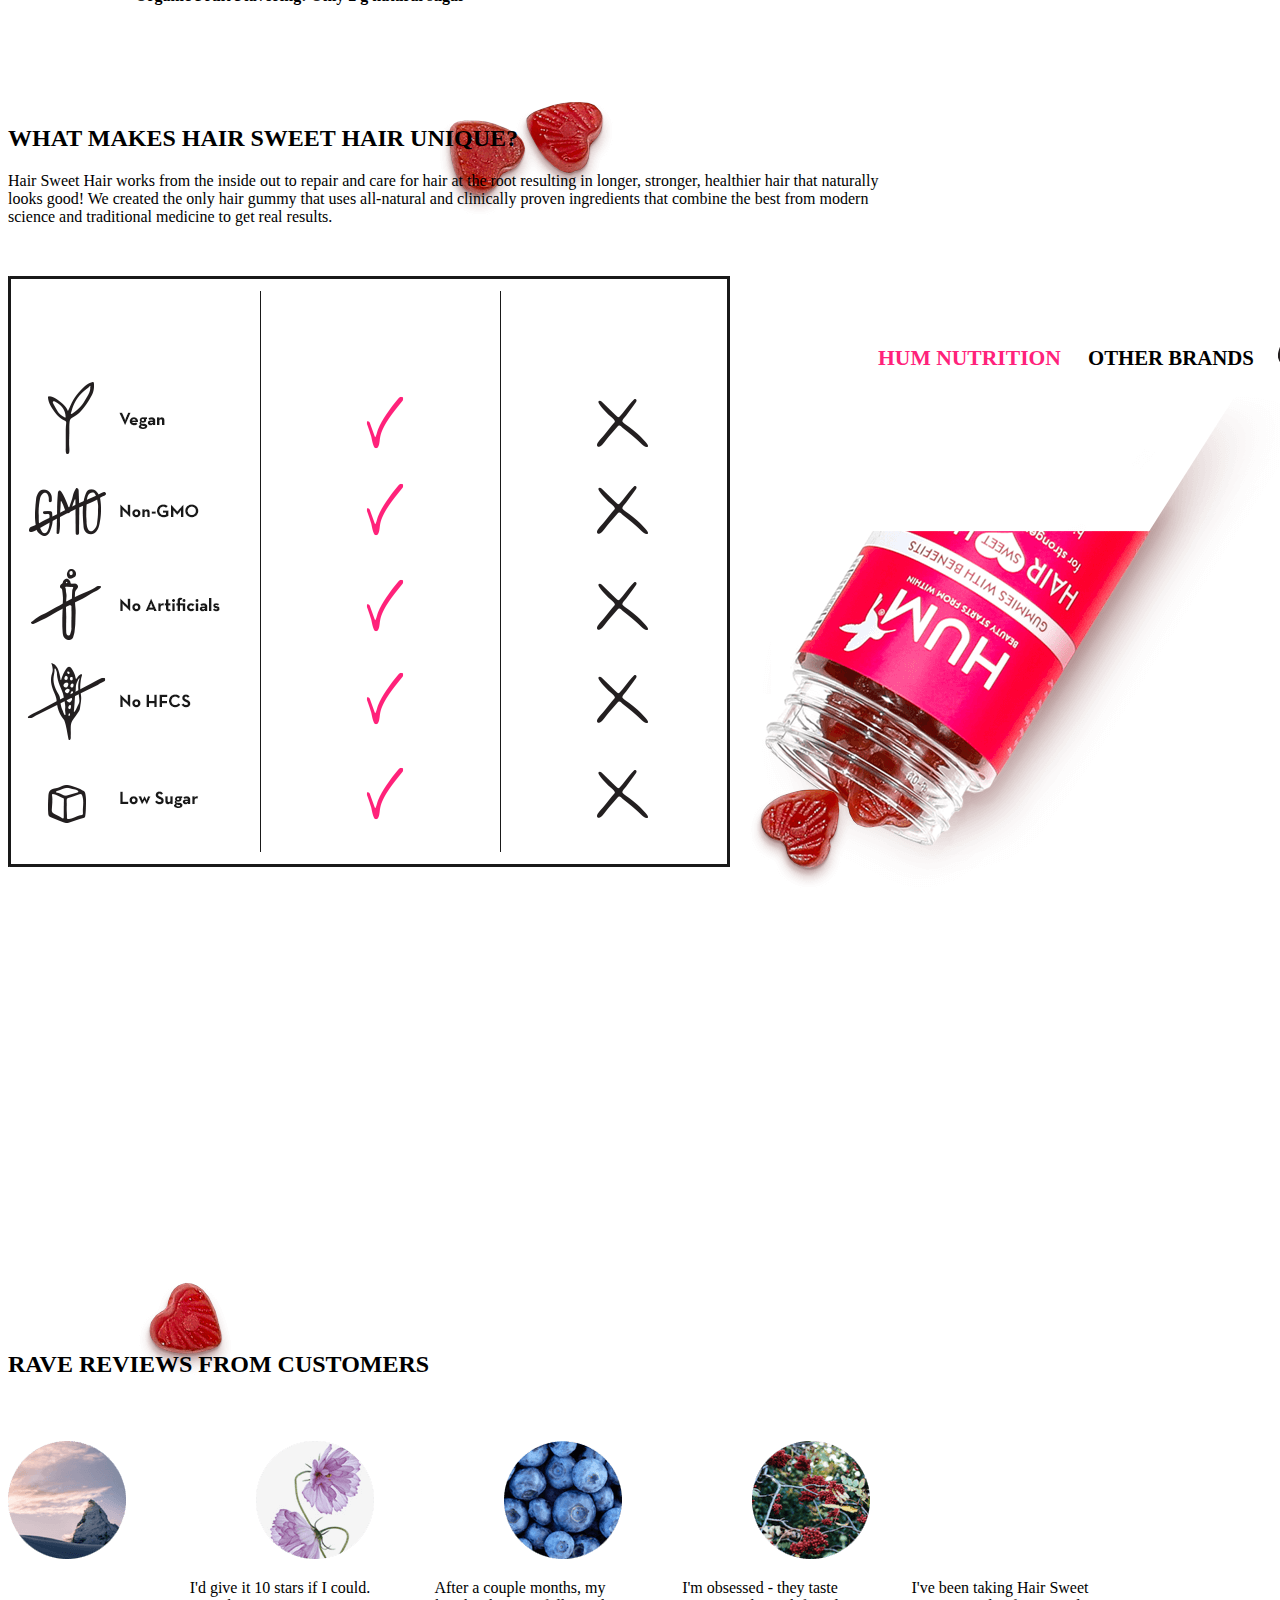
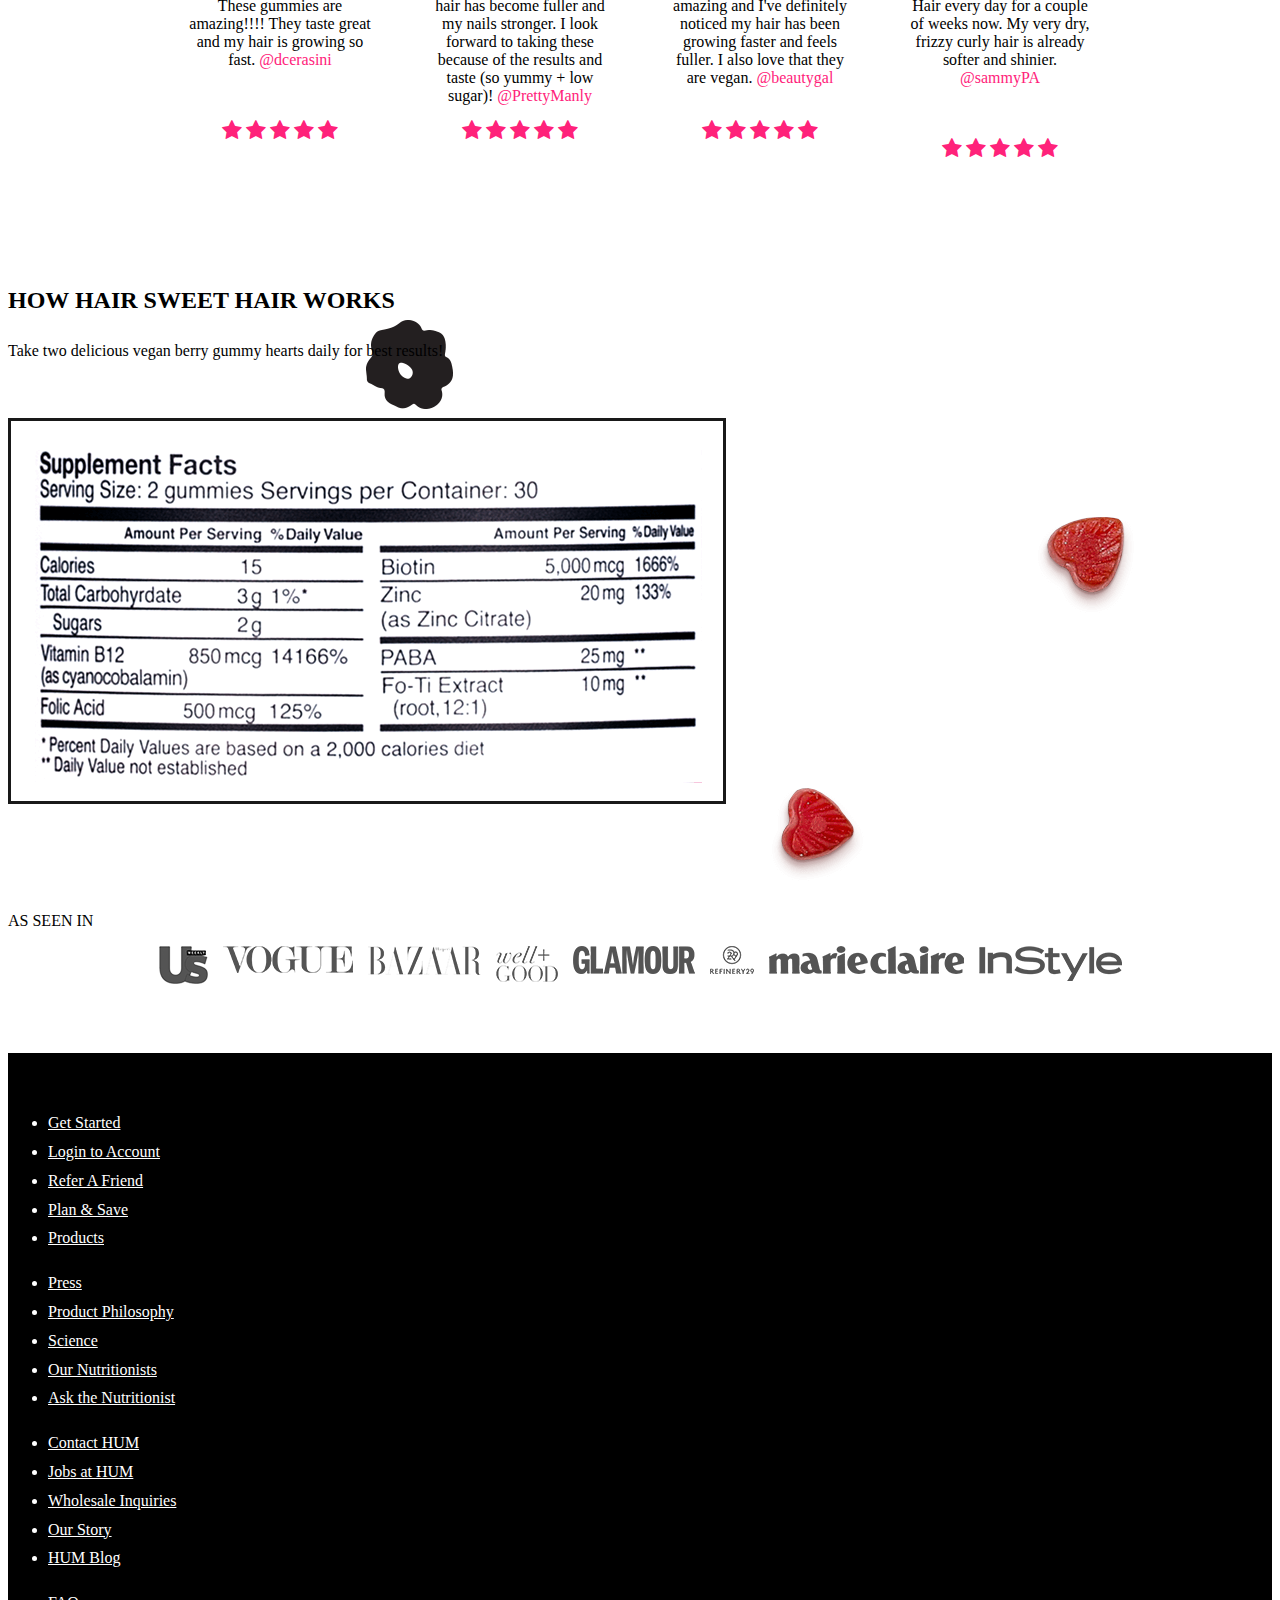
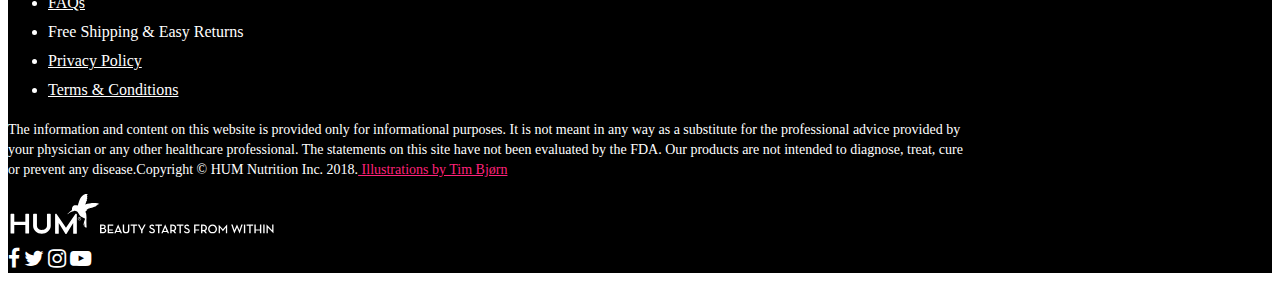
==== commit a9f98f91: "Add files via upload" ====
--- a/src/index.html
+++ b/src/index.html
@@ -27,7 +27,7 @@
     </div>
     <!-- End of Top bar -->
     <!-- BG Image -->
-    <div class="bgImage"><img src="img/hsh-bg.png" alt="back ground image"></div>
+    <!-- <div class="bgImage"><img src="img/hsh-bg.png" alt="back ground image"></div> -->
     <!-- End -->
     <!-- NavBar -->
   <nav class="navbar navbar-expand-lg navbar-light pt-0">
--- a/src/style/style.css
+++ b/src/style/style.css
@@ -5,11 +5,14 @@
   --primary-pink-color: #ff227a;
 }
 
-.bgImage {
-  position: absolute !important;
-  margin-left: -300px;
-  margin-top: -1px;
-  z-index: -10;
+
+body {
+  background-image: url("../img/hsh-bg.png");
+  background-position: -304px 30px;
+  background-size: cover contain;
+  background-repeat: no-repeat;
+  overflow-x: hidden !important;
+  overflow-y: scroll; 
 }
 
 .container-fluid {
@@ -202,6 +205,7 @@
 
 .container1 {
   margin-top: 480px;
+  width: auto;
 }
 
 .fa-star, .pinkSymbol {
